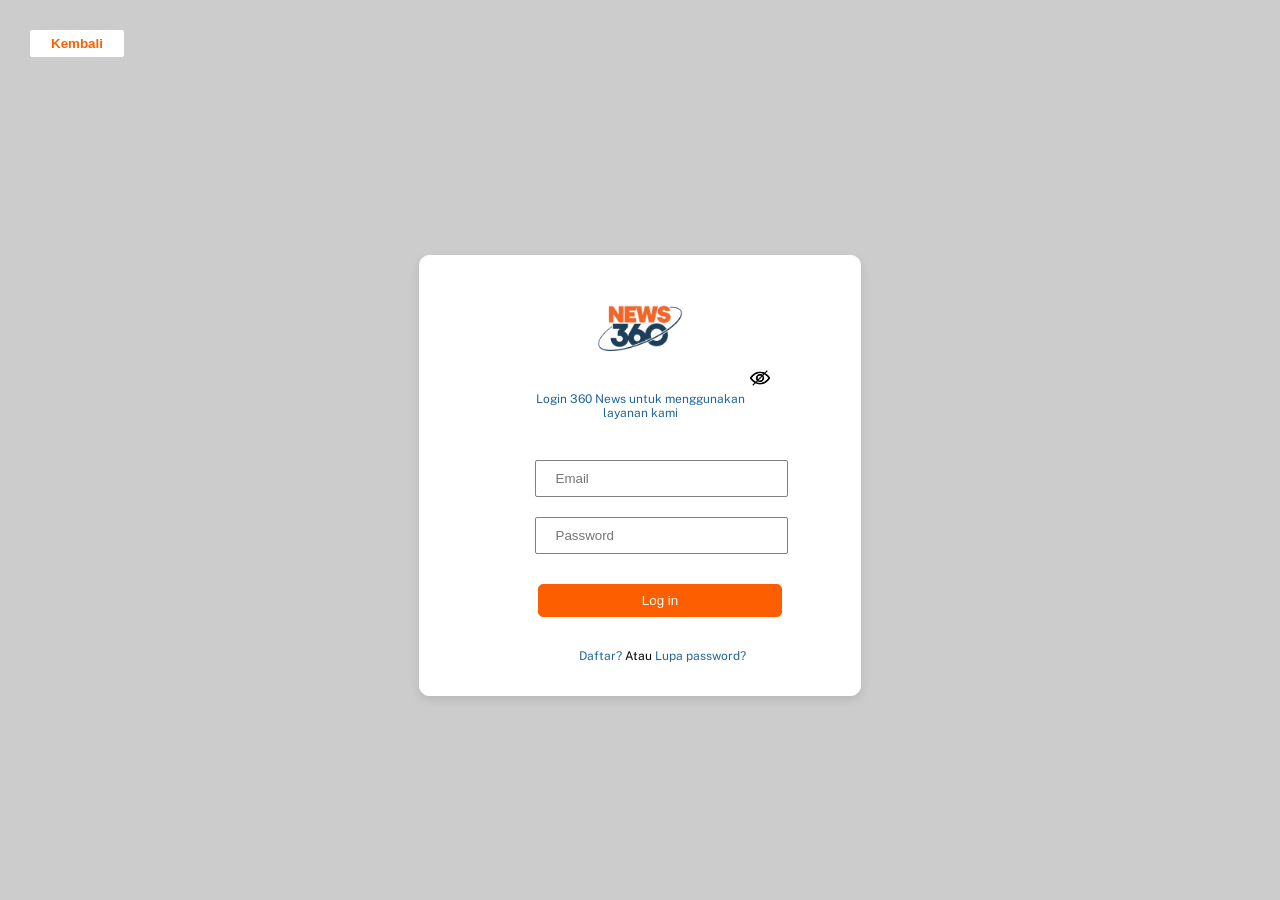
==== pagelogin.html @ ab392996 "page login masuk" ====
<!DOCTYPE html>
<html lang="en">
<head>
    <meta charset="UTF-8">
    <meta name="viewport" content="width=device-width, initial-scale=1.0">
    <title>Login</title>
    <link rel="stylesheet" href="pagelogin.css">
    <link rel="preconnect" href="https://fonts.googleapis.com">
    <link rel="preconnect" href="https://fonts.gstatic.com" crossorigin>
    <link href="https://fonts.googleapis.com/css2?family=Public+Sans:ital,wght@0,600;1,600&display=swap" rel="stylesheet">
    <link rel="preconnect" href="https://fonts.googleapis.com">
    <link rel="preconnect" href="https://fonts.gstatic.com" crossorigin>
    <link href="https://fonts.googleapis.com/css2?family=Noto+Sans+Lao:wdth,wght@75,700&family=Public+Sans:ital,wght@0,600;1,600&display=swap" rel="stylesheet">
    <link href="https://cdnjs.cloudflare.com/ajax/libs/font-awesome/5.15.3/css/all.min.css" rel="stylesheet"/>
</head>
<body>
    <div class="kontainer">
        <div class="kembali-btn">
            <a href="beranda.html"><button><b>Kembali</b></button></a>
        </div>
    </div>
    <div class="kontainer">
        <div class="bungkus-page-login">
            <div class="logo">
                <img src="gambar/LOGOO.png" width="100px" alt="">
            </div>
            <div class="teks">
                <p>Login 360 News untuk menggunakan layanan kami</p>
            </div>
            <div class="email-password">
                <div class="email-field">
                    <input type="email" placeholder="Email">
                </div>
                <div class="password-field">
                    <input type="password" id="password" placeholder="Password">
                    <img id="togglePassword" src="gambar/hide.png" width="30px" alt="">
                    <img src="gambar/view.png" width="30px" alt="">
                </div>
            </div>
            <div class="login-btn">
                <button>Log in</button>
            </div>
            <div class="daftar-lupaPassword">
                <p><a href="#">Daftar?</a> Atau <a href="#">Lupa password?</a></p>
            </div>
        </div>
    </div>


    <script src="hide_password_login.js"></script>
</body>
</html>
---- pagelogin.css ----
body {
    display: flex;
    justify-content: center;
    align-items: center;
    height: 100vh;
    margin: 0;
    font-family: "Public Sans", sans-serif;
    position: relative;
    background-color: #ccc;
}

.kembali-btn {
    position: absolute;
    top: 30px;
    left: 30px;
}

.kembali-btn button {
    padding: 5px 20px;
    border: 1px solid white;
    color: #FD5F00;
    background-color: white;
    border-radius: 2px;
    transition: all 0.2s ease-in-out;
}

.kembali-btn button:hover {
    color: white;
    background-color: #FD5F00;
    border: 1px solid #FD5F00;
    cursor: pointer;
}

.kembali-btn button:active {
    color: #FD5F00;
    background-color: white;
    border: 1px solid white;
}

.kontainer .bungkus-page-login {
    display: flex;
    flex-direction: column;
    align-items: center;
    padding: 20px;
    border: 1px solid white;
    border-radius: 10px;
    box-shadow: 0 4px 10px rgba(0, 0, 0, 0.1);
    background-color: white;
    width: 400px;
    margin-top: 50px;
}

.bungkus-page-login .teks p {
    color: #226597;
    width: 250px;
    text-align: center;
    font-size: 12px;
    margin-bottom: 30px;
}

.email-password input {
    position: relative;
    width: 100%;
    padding: 10px 20px;
    border-radius: 2px;
    border: 1px solid gray;
    margin: 10px 0;
}

.password-field img {
    position: absolute;
    top: 368px;
    left: 750px;
    cursor: pointer;
    width: 20px;
}

.password-field img:hover {
    filter: none; /* Warna asli saat hover */
}

.email-password input:focus {
    border: 2px solid #FD5F00;
    outline: none;
    margin: 8px 0;
    padding: 10px 18px;
}

.kontainer .login-btn button {
    padding: 8px 0;
    width: 244.67px;
    border-radius: 5px;
    border: 1px solid #FD5F00;
    background-color: #FD5F00;
    color: white;
    margin-left: 40px;
    margin-top: 20px;
    margin-bottom: 20px;
    transition: all 0.1s ease-in-out;
}

.login-btn button:hover {
    background-color: white;
    color: #FD5F00;
    border: 1px solid #FD5F00;
    cursor: pointer;
}

.login-btn button:active {
    background-color: #FD5F00;
    color: white;
    border: 1px solid #FD5F00;
}

.daftar-lupaPassword {
    font-size: 12px;
    margin-left: 45px;
}

.daftar-lupaPassword p a {
    text-decoration: none;
    color: #226597;
}

.daftar-lupaPassword p a:hover {
    text-decoration: underline;
}
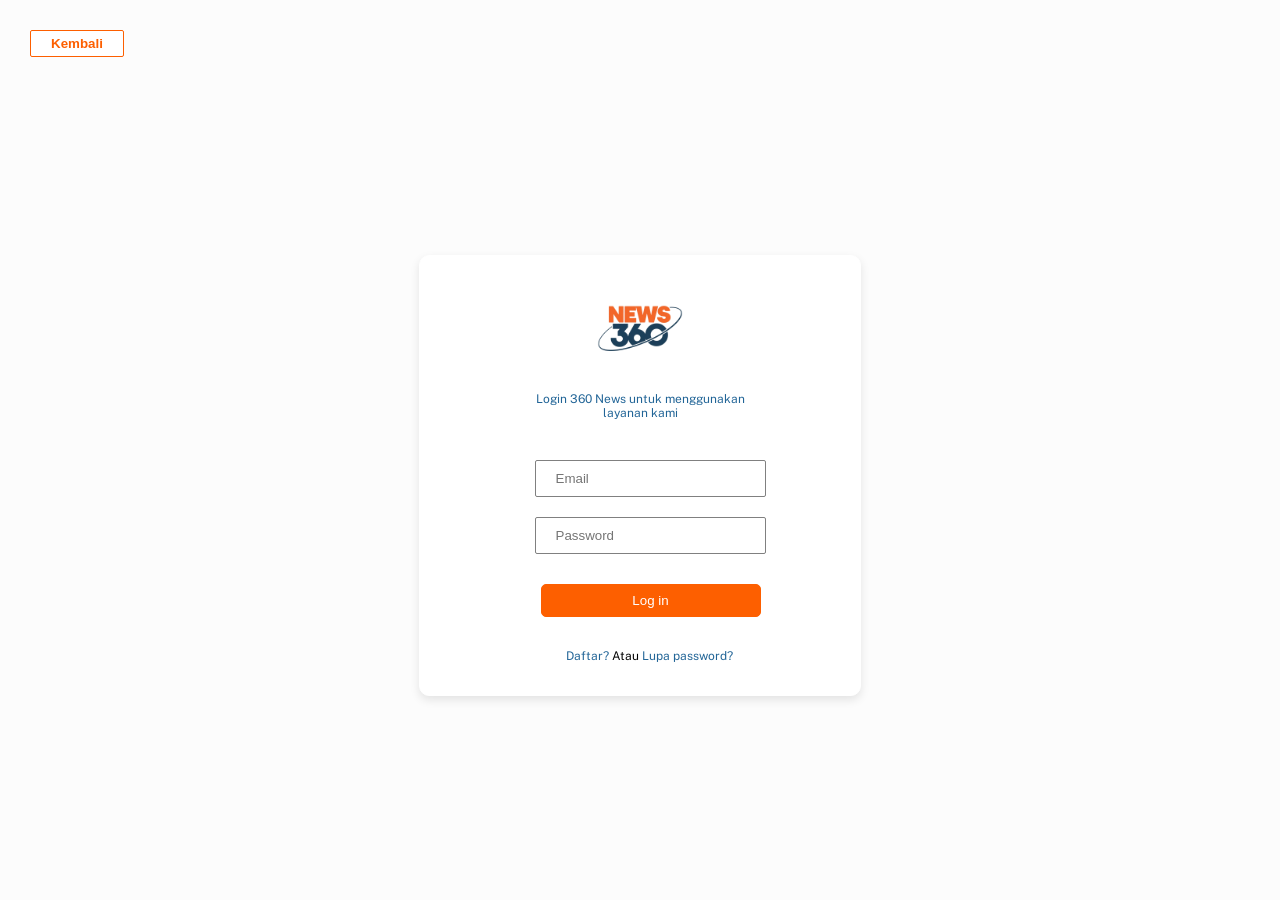
==== commit 5bb8f9da: "Fitur" ====
--- a/pagelogin.html
+++ b/pagelogin.html
@@ -8,9 +8,6 @@
     <link rel="preconnect" href="https://fonts.googleapis.com">
     <link rel="preconnect" href="https://fonts.gstatic.com" crossorigin>
     <link href="https://fonts.googleapis.com/css2?family=Public+Sans:ital,wght@0,600;1,600&display=swap" rel="stylesheet">
-    <link rel="preconnect" href="https://fonts.googleapis.com">
-    <link rel="preconnect" href="https://fonts.gstatic.com" crossorigin>
-    <link href="https://fonts.googleapis.com/css2?family=Noto+Sans+Lao:wdth,wght@75,700&family=Public+Sans:ital,wght@0,600;1,600&display=swap" rel="stylesheet">
     <link href="https://cdnjs.cloudflare.com/ajax/libs/font-awesome/5.15.3/css/all.min.css" rel="stylesheet"/>
 </head>
 <body>
@@ -33,8 +30,7 @@
                 </div>
                 <div class="password-field">
                     <input type="password" id="password" placeholder="Password">
-                    <img id="togglePassword" src="gambar/hide.png" width="30px" alt="">
-                    <img src="gambar/view.png" width="30px" alt="">
+                    <img id="togglePassword" src="gambar/hide.png" width="30px" alt="Toggle Password">
                 </div>
             </div>
             <div class="login-btn">
@@ -46,7 +42,6 @@
         </div>
     </div>
 
-
-    <script src="hide_password_login.js"></script>
+    <script src="script.js"></script>
 </body>
-</html>+</html>
--- a/pagelogin.css
+++ b/pagelogin.css
@@ -6,7 +6,7 @@
     margin: 0;
     font-family: "Public Sans", sans-serif;
     position: relative;
-    background-color: #ccc;
+    background-color: #FCFCFC;
 }
 
 .kembali-btn {
@@ -17,7 +17,7 @@
 
 .kembali-btn button {
     padding: 5px 20px;
-    border: 1px solid white;
+    border: 1px solid #FD5F00;
     color: #FD5F00;
     background-color: white;
     border-radius: 2px;
@@ -39,8 +39,8 @@
 
 .kontainer .bungkus-page-login {
     display: flex;
-    flex-direction: column;
-    align-items: center;
+    flex-direction: column; 
+    align-items: center;  
     padding: 20px;
     border: 1px solid white;
     border-radius: 10px;
@@ -49,6 +49,7 @@
     width: 400px;
     margin-top: 50px;
 }
+
 
 .bungkus-page-login .teks p {
     color: #226597;
@@ -60,25 +61,53 @@
 
 .email-password input {
     position: relative;
-    width: 100%;
+    width: 90%;
     padding: 10px 20px;
     border-radius: 2px;
     border: 1px solid gray;
     margin: 10px 0;
 }
 
+
+#togglePassword {
+    position: absolute;
+    left: 730px;
+    top: 63%;
+    transform: translateY(-50%);
+    cursor: pointer;
+    width: 20px;
+    height: 20px;
+    display: none;
+    z-index: 10;
+}
+
 .password-field img {
     position: absolute;
-    top: 368px;
-    left: 750px;
+    right: 10px; 
     cursor: pointer;
     width: 20px;
 }
 
 .password-field img:hover {
-    filter: none; /* Warna asli saat hover */
+    filter: none; 
 }
 
+.password-field input {
+    position: relative;
+    width: 90%;
+    padding: 10px 20px;
+    border-radius: 2px;
+    border: 1px solid gray;
+    margin: 10px 0;
+    padding-right: 20px; 
+}
+
+.password-field input:focus {
+    border: 2px solid #FD5F00;
+    outline: none;
+    margin: 8px 0;
+    padding: 10px 18px;
+}
 .email-password input:focus {
     border: 2px solid #FD5F00;
     outline: none;
@@ -86,14 +115,22 @@
     padding: 10px 18px;
 }
 
+.kontainer .login-btn {
+    display: flex;           
+    justify-content: center; 
+    width: 100%;             
+}
+
 .kontainer .login-btn button {
     padding: 8px 0;
-    width: 244.67px;
+    width: 90%;              
+    max-width: 220px;        
     border-radius: 5px;
     border: 1px solid #FD5F00;
     background-color: #FD5F00;
     color: white;
-    margin-left: 40px;
+    margin-left: 22px;
+    margin-right: 1px;
     margin-top: 20px;
     margin-bottom: 20px;
     transition: all 0.1s ease-in-out;
@@ -114,7 +151,7 @@
 
 .daftar-lupaPassword {
     font-size: 12px;
-    margin-left: 45px;
+    margin-left: 19px;
 }
 
 .daftar-lupaPassword p a {
